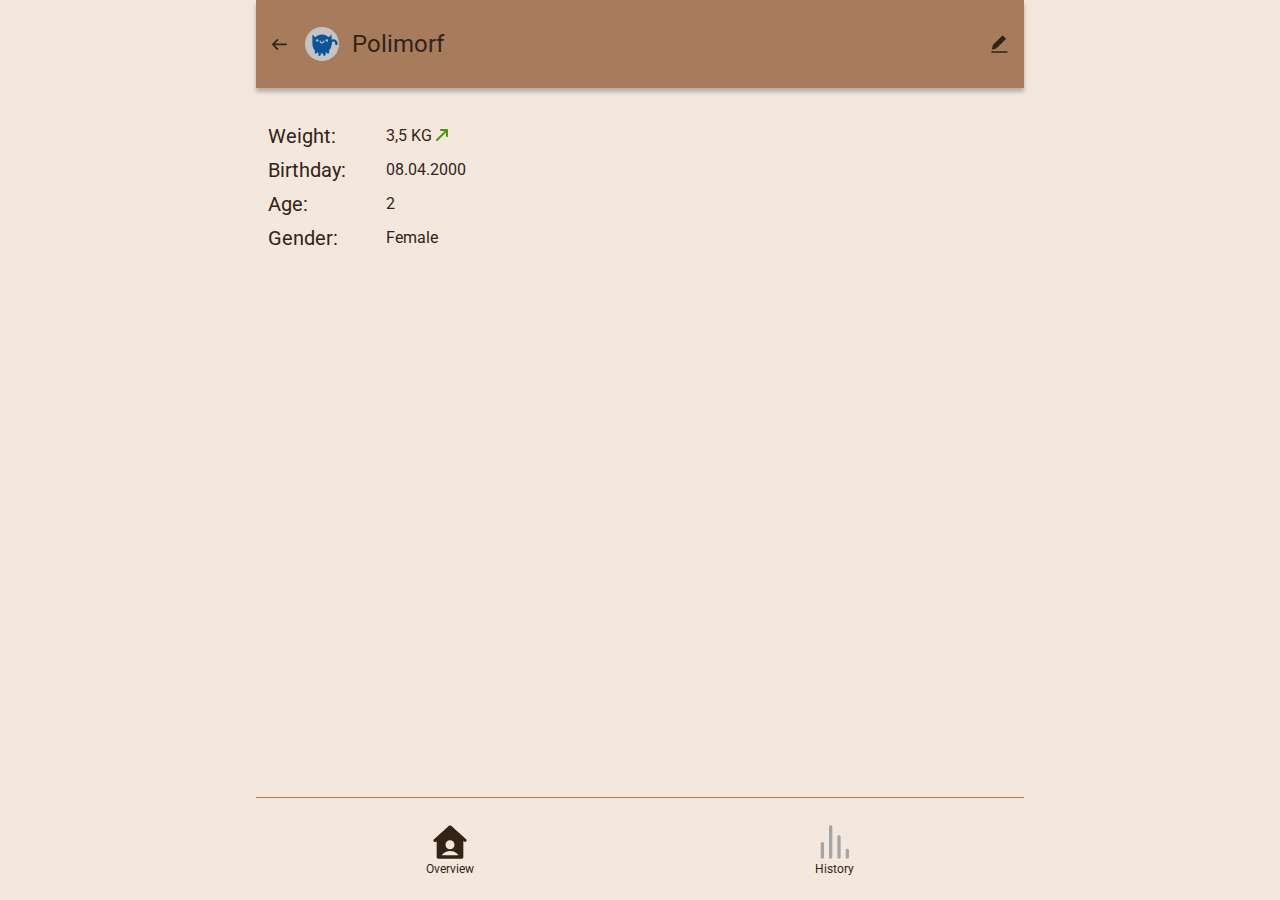
==== cat2/index2.html @ 46a7987f "cat2" ====
<!DOCTYPE html>
<html lang="en">
  <head>
    <meta charset="UTF-8" />
    <meta http-equiv="X-UA-Compatible" content="IE=edge" />
    <meta name="viewport" content="width=device-width, initial-scale=1.0" />
    <link rel="stylesheet" href="style/normalize.css" />
    <link rel="stylesheet" href="style/style.css" />
    <link rel="preconnect" href="https://fonts.googleapis.com" />
    <link rel="preconnect" href="https://fonts.gstatic.com" crossorigin />
    <link
      href="https://fonts.googleapis.com/css2?family=Inter:wght@100;400;600;700&family=Mulish:ital,wght@0,300;0,700;1,300;1,700&family=Playfair+Display&family=Roboto:ital,wght@0,400;0,500;1,400;1,500&display=swap"
      rel="stylesheet"
    />
    <title>cat2</title>
  </head>
  <body>
    <div class="content">
      <div class="top">
        <header class="header">
          <div class="header__left">
            <svg class="pointer"
              width="24"
              height="24"
              viewBox="0 0 24 24"
              fill="none"
              xmlns="http://www.w3.org/2000/svg"
            >
              <path
                d="M10.0927 8.4773C10.4306 8.13935 10.4306 7.59142 10.0927 7.25347C9.75474 6.91551 9.2068 6.91551 8.86885 7.25347L4.25347 11.8688C4.08449 12.0378 4 12.2593 4 12.4808C4 12.5981 4.02335 12.71 4.06566 12.812C4.10789 12.9141 4.1705 13.0097 4.25347 13.0927L8.86885 17.7081C9.2068 18.046 9.75474 18.046 10.0927 17.7081C10.4306 17.3701 10.4306 16.8222 10.0927 16.4842L6.95461 13.3462H18.1346C18.6126 13.3462 19 12.9587 19 12.4808C19 12.0028 18.6126 11.6154 18.1346 11.6154H6.95461L10.0927 8.4773Z"
                fill="#332317"
              />
            </svg>
            <svg
              width="36"
              height="36"
              viewBox="0 0 36 36"
              fill="none"
              xmlns="http://www.w3.org/2000/svg"
            >
              <rect
                x="0.5"
                y="0.5"
                width="35"
                height="35"
                rx="17.5"
                fill="#C4C4C4"
                stroke="#A77C5D"
              />
              <path
                fill-rule="evenodd"
                clip-rule="evenodd"
                d="M28.2129 16.1207C27.8896 16.4656 27.6 17.0569 27.6 18C27.6 18.6627 27.0627 19.2 26.4 19.2C25.7372 19.2 25.2 18.6627 25.2 18C25.2 16.5431 25.6604 15.3344 26.462 14.4793C27.258 13.6303 28.328 13.2 29.4 13.2C30.472 13.2 31.542 13.6303 32.3379 14.4793C33.1396 15.3344 33.6 16.5431 33.6 18C33.6 18.6628 33.0627 19.2 32.4 19.2C31.7372 19.2 31.2 18.6628 31.2 18C31.2 17.0569 30.9104 16.4656 30.587 16.1207C30.258 15.7697 29.828 15.6 29.4 15.6C28.972 15.6 28.542 15.7697 28.2129 16.1207Z"
                fill="#0C5497"
              />
              <path
                fill-rule="evenodd"
                clip-rule="evenodd"
                d="M25.2 24.35C26.6937 22.6577 27.6 20.4347 27.6 18V8.39999L24.7882 11.2118C23.051 9.47451 20.651 8.39999 18 8.39999C15.349 8.39999 12.949 9.47451 11.2118 11.2118L8.39999 8.39999V18C8.39999 20.4347 9.30632 22.6577 10.8 24.35V26.4C10.8 27.0627 11.3373 27.6 12 27.6C12.6627 27.6 13.2 27.0627 13.2 26.4V26.3157C13.584 26.5378 13.9848 26.7341 14.4 26.9022V28.8C14.4 29.4627 14.9373 30 15.6 30C16.2627 30 16.8 29.4627 16.8 28.8V27.5257C17.1931 27.5747 17.5936 27.6 18 27.6C18.4064 27.6 18.8069 27.5747 19.2 27.5257V28.8C19.2 29.4627 19.7373 30 20.4 30C21.0627 30 21.6 29.4627 21.6 28.8V26.9022C22.0152 26.7341 22.416 26.5378 22.8 26.3157V26.4C22.8 27.0627 23.3373 27.6 24 27.6C24.6627 27.6 25.2 27.0627 25.2 26.4V24.35Z"
                fill="#0C5497"
              />
              <ellipse cx="13.2" cy="14.4" rx="1.2" ry="1.2" fill="#C4C4C4" />
              <circle cx="22.8" cy="14.4" r="1.2" fill="#C4C4C4" />
              <path
                fill-rule="evenodd"
                clip-rule="evenodd"
                d="M19.8 14.4C19.4686 14.4 19.2 14.6686 19.2 15C19.2 15.4372 19.042 15.721 18.8389 15.9015C18.6247 16.0919 18.3222 16.2 18 16.2C17.6778 16.2 17.3753 16.0919 17.1611 15.9015C16.958 15.721 16.8 15.4372 16.8 15C16.8 14.6686 16.5314 14.4 16.2 14.4C15.8686 14.4 15.6 14.6686 15.6 15C15.6 15.7628 15.892 16.379 16.3639 16.7984C16.8247 17.2081 17.4222 17.4 18 17.4C18.5778 17.4 19.1753 17.2081 19.6361 16.7984C20.108 16.379 20.4 15.7628 20.4 15C20.4 14.6686 20.1314 14.4 19.8 14.4Z"
                fill="#C4C4C4"
              />
            </svg>
            <h1 class="header__title">Polimorf</h1>
          </div>
          <svg class="pointer"
            width="24"
            height="24"
            viewBox="0 0 24 24"
            fill="none"
            xmlns="http://www.w3.org/2000/svg"
          >
            <path
              d="M14.6066 3.5C14.7392 3.5 14.8664 3.55268 14.9602 3.64645L17.7886 6.47487C17.9838 6.67014 17.9838 6.98672 17.7886 7.18198L8.59619 16.3744C8.53337 16.4372 8.45495 16.4821 8.369 16.5046L4.54057 17.5046C4.36883 17.5494 4.18617 17.4999 4.06066 17.3744C3.93514 17.2489 3.88558 17.0662 3.93044 16.8945L4.93044 13.066C4.95289 12.9801 4.99784 12.9017 5.06066 12.8388L14.253 3.64645C14.3468 3.55268 14.474 3.5 14.6066 3.5Z"
              fill="#332317"
            />
            <path
              d="M4 19.25C3.58579 19.25 3.25 19.5858 3.25 20C3.25 20.4142 3.58579 20.75 4 20.75H19C19.4142 20.75 19.75 20.4142 19.75 20C19.75 19.5858 19.4142 19.25 19 19.25H4Z"
              fill="#332317"
            />
          </svg>
        </header>
        <main>
          <dl>
            <div class="line-information">
              <dt class="key">Weight:</dt>
              <dd class="znch">
                3,5 KG
                <svg
                  width="13"
                  height="13"
                  viewBox="0 0 13 13"
                  fill="none"
                  xmlns="http://www.w3.org/2000/svg"
                >
                  <path
                    d="M11.9258 1.6142C11.8243 1.36985 11.6301 1.17568 11.3858 1.0742C11.2656 1.02296 11.1365 0.995782 11.0058 0.994202H5.0058C4.74058 0.994202 4.48623 1.09956 4.29869 1.2871C4.11116 1.47463 4.0058 1.72899 4.0058 1.9942C4.0058 2.25942 4.11116 2.51377 4.29869 2.70131C4.48623 2.88884 4.74058 2.9942 5.0058 2.9942H8.5958L0.295798 11.2842C0.20207 11.3772 0.127676 11.4878 0.0769072 11.6096C0.0261385 11.7315 0 11.8622 0 11.9942C0 12.1262 0.0261385 12.2569 0.0769072 12.3788C0.127676 12.5006 0.20207 12.6112 0.295798 12.7042C0.388761 12.7979 0.499362 12.8723 0.621222 12.9231C0.743081 12.9739 0.873786 13 1.0058 13C1.13781 13 1.26852 12.9739 1.39038 12.9231C1.51223 12.8723 1.62284 12.7979 1.7158 12.7042L10.0058 4.4042V7.9942C10.0058 8.25942 10.1112 8.51377 10.2987 8.70131C10.4862 8.88885 10.7406 8.9942 11.0058 8.9942C11.271 8.9942 11.5254 8.88885 11.7129 8.70131C11.9004 8.51377 12.0058 8.25942 12.0058 7.9942V1.9942C12.0042 1.86352 11.977 1.73442 11.9258 1.6142Z"
                    fill="#49970C"
                  />
                </svg>
              </dd>
              <dt class="key">Birthday:</dt>
              <dd class="znch">08.04.2000</dd>
              <dt class="key">Age:</dt>
              <dd class="znch">2</dd>
              <dt class="key">Gender:</dt>
              <dd class="znch">Female</dd>
            </div>
          </dl>
        </main>
      </div>
      <footer class="footer">
        <figure>
          <div class="footer__icon">
            <svg class="pointer"
              width="40"
              height="40"
              viewBox="0 0 40 40"
              fill="none"
              xmlns="http://www.w3.org/2000/svg"
            >
              <path
                d="M36.1667 17.1667L21.1667 3.83334C20.5 3.33334 19.6667 3.33334 19 3.83334L4 17.1667C3.33334 17.8333 3.16667 18.8333 3.83333 19.5C4.5 20.1667 5.5 20.3333 6.16667 19.6667L6.66667 19V35C6.66667 36 7.33333 36.6667 8.33333 36.6667H31.6667C32.6667 36.6667 33.3333 36 33.3333 35V19L33.8333 19.5C34.5 20.1667 35.5 20 36.1667 19.3333C36.8333 18.8333 36.8333 17.6667 36.1667 17.1667ZM20 18.3333C22.5 18.3333 24.5 20.3333 24.5 22.8333C24.5 25.3333 22.5 27.3333 20 27.3333C17.5 27.3333 15.5 25.3333 15.5 22.8333C15.5 20.3333 17.5 18.3333 20 18.3333ZM11.6667 33.3333C11.6667 33.1667 11.6667 33.1667 11.8333 33C15.5 28.5 22.1667 27.6667 26.6667 31.3333C27.3333 31.8333 27.8333 32.3333 28.3333 33C28.3333 33 28.3333 33.1667 28.5 33.3333H11.6667Z"
                fill="#332317"
              />
            </svg>
            <figcaption class="footer__figcaption">Overview</figcaption>
          </div>
        </figure>
        <figure>
          <div class="footer__icon">
            <svg class="pointer"
              width="40"
              height="40"
              viewBox="0 0 40 40"
              fill="none"
              xmlns="http://www.w3.org/2000/svg"
            >
              <path
                d="M16.6667 3.33334C15.6667 3.33334 15 4.00001 15 5.00001V35C15 36 15.6667 36.6667 16.6667 36.6667C17.6667 36.6667 18.3334 36 18.3334 35V5.00001C18.3334 4.00001 17.6667 3.33334 16.6667 3.33334ZM8.33335 20C7.33335 20 6.66669 20.6667 6.66669 21.6667V35C6.66669 36 7.33335 36.6667 8.33335 36.6667C9.33335 36.6667 10 36 10 35V21.6667C10 20.6667 9.33335 20 8.33335 20ZM25 13.3333C24 13.3333 23.3334 14 23.3334 15V35C23.3334 36 24 36.6667 25 36.6667C26 36.6667 26.6667 36 26.6667 35V15C26.6667 14 26 13.3333 25 13.3333ZM33.3334 26.6667C32.3334 26.6667 31.6667 27.3333 31.6667 28.3333V35C31.6667 36 32.3334 36.6667 33.3334 36.6667C34.3334 36.6667 35 36 35 35V28.3333C35 27.3333 34.3334 26.6667 33.3334 26.6667Z"
                fill="#A5A5A5"
              />
            </svg>
            <figcaption class="footer__figcaption">History</figcaption>
          </div>
        </figure>
      </footer>
    </div>
  </body>
</html>
---- cat2/style/style.css ----
:root {
  --header-color: #a77c5d;
  --main-color-block: #f4e8de;
  --header-shadow: #c4c4c4;
  --text-name: #332317;
  --text: #000;
}
body {
  margin:0px;
  font-family: "Roboto";
  font-style: normal;
  font-weight: 400;
  font-size: 24px;
  line-height: 28px;
  color: var(--text-name);
  background-color: var(--main-color-block);
}
.content {
  height: 100vh;
  min-width: 320px;
  max-width: 768px;
  margin: 0 auto;
  display: flex;
  flex-direction: column;
  justify-content: space-between;
}
.header {
  position: sticky;
  top: 0;
  display: flex;
  align-items: center;
  justify-content: space-between;
  padding: 14px 12px 14px 12px;
  background-color: var(--header-color);
  box-shadow: 0px 4px 4px rgba(0, 0, 0, 0.25);
}
.header__left {
  display: flex;
  column-gap: 12px;
  align-items: center;
}
.pointer{
  cursor: pointer;
}
.header__title{
  font-family: "Roboto";
  font-style: normal;
  font-weight: 400;
  font-size: 24px;
  line-height: 28px;
  color: var(--text-name);
}
main {
  padding: 12px;
}
.line-information {
  display: grid;
  grid-template-columns: min-content min-content;
  row-gap: 10px;
}
.key{
  font-size: 20px;
line-height: 24px;
}
.znch{
  font-size: 16px;
line-height: 24px;
}
.footer {
  border-top: 1px solid var(--header-color);
  position: sticky;
  bottom: 0;
  display: flex;
  justify-content: space-around;
  background-color: var(--main-color-block);
}
.footer__icon{
  display: flex;
  flex-direction: column;
  justify-content: center;
  align-items: center;
}
.footer__figcaption{
  font-size: 12px;
line-height: 14px;
}
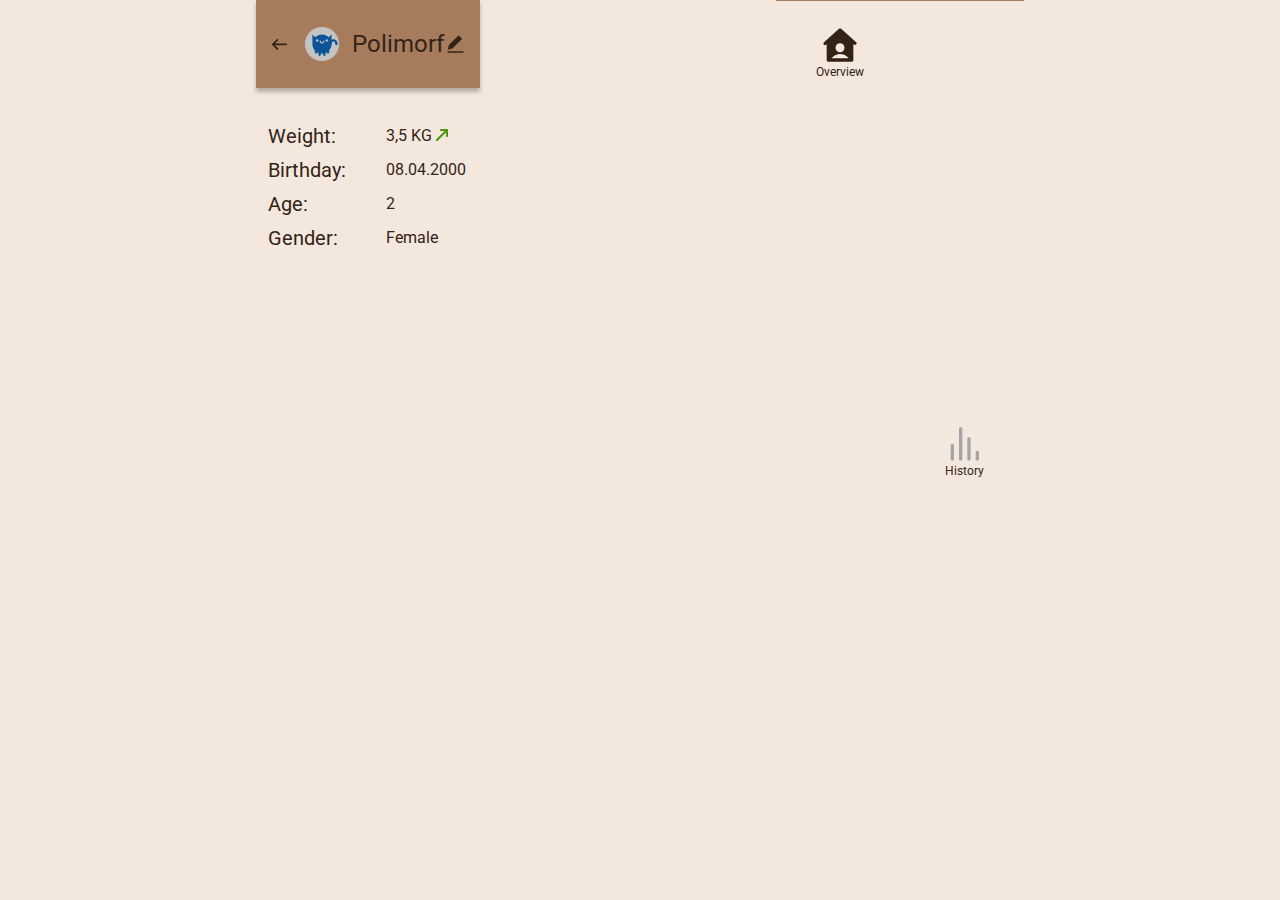
==== commit f2138fba: "cat1" ====
--- a/cat2/index2.html
+++ b/cat2/index2.html
@@ -134,8 +134,7 @@
             <figcaption class="footer__figcaption">Overview</figcaption>
           </div>
         </figure>
-        <figure>
-          <div class="footer__icon">
+        <figure class="footer__icon">
             <svg class="pointer"
               width="40"
               height="40"
@@ -149,9 +148,9 @@
               />
             </svg>
             <figcaption class="footer__figcaption">History</figcaption>
-          </div>
         </figure>
       </footer>
     </div>
   </body>
 </html>
+<!-- :first-child :last -->
--- a/cat2/style/style.css
+++ b/cat2/style/style.css
@@ -6,7 +6,7 @@
   --text: #000;
 }
 body {
-  margin:0px;
+  margin: 0px;
   font-family: "Roboto";
   font-style: normal;
   font-weight: 400;
@@ -21,7 +21,7 @@
   max-width: 768px;
   margin: 0 auto;
   display: flex;
-  flex-direction: column;
+  /* flex-direction: column; контейнер */
   justify-content: space-between;
 }
 .header {
@@ -39,10 +39,10 @@
   column-gap: 12px;
   align-items: center;
 }
-.pointer{
+.pointer {
   cursor: pointer;
 }
-.header__title{
+.header__title {
   font-family: "Roboto";
   font-style: normal;
   font-weight: 400;
@@ -58,13 +58,13 @@
   grid-template-columns: min-content min-content;
   row-gap: 10px;
 }
-.key{
+.key {
   font-size: 20px;
-line-height: 24px;
+  line-height: 24px;
 }
-.znch{
+.znch {
   font-size: 16px;
-line-height: 24px;
+  line-height: 24px;
 }
 .footer {
   border-top: 1px solid var(--header-color);
@@ -74,13 +74,13 @@
   justify-content: space-around;
   background-color: var(--main-color-block);
 }
-.footer__icon{
+.footer__icon {
   display: flex;
   flex-direction: column;
   justify-content: center;
   align-items: center;
 }
-.footer__figcaption{
+.footer__figcaption {
   font-size: 12px;
-line-height: 14px;
-}+  line-height: 14px;
+}
